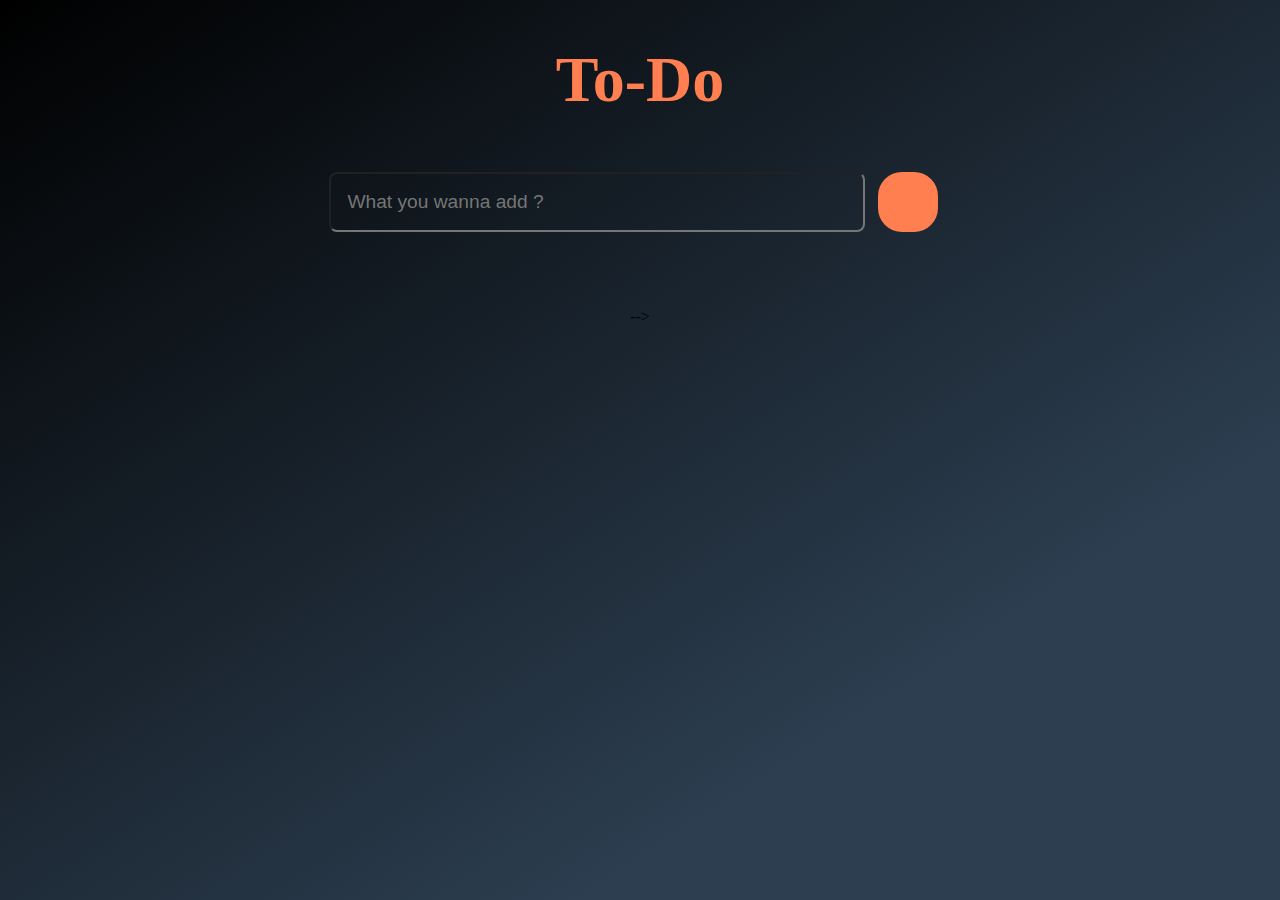
==== index.html @ 1f75a792 "Rename to-do-list.html to index.html" ====
<!DOCTYPE html>
    <head>
        <title>Your Basic ToDo List</title>
        <meta name="viewport" content="width=device-width, initial-scale=1">
        <link rel="stylesheet" href="https://use.fontawesome.com/releases/v5.7.1/css/all.css" integrity="sha384-fnmOCqbTlWIlj8LyTjo7mOUStjsKC4pOpQbqyi7RrhN7udi9RwhKkMHpvLbHG9Sr" crossorigin="anonymous">
        <link rel="stylesheet" href="todo-style.css">
    </head>
    <body>
        <h1 class="main-heading">To-Do </h1>
        <!-- Container for input holder that adds to the list on pressing the add button  -->

        <div class="to-do-input-container">
            <!-- input for what you want to add -->
            <input class="user-input" type="text" placeholder="What you wanna add ?">
            <button class = "add-task"><i class="fas fa-plus"></i></button>
        </div>
        <div class="task-container">
            <!-- <div class="tasks">
                <input type="checkbox" class="task-check">
                <input type="text" class="task-input" disabled>
                <button class="edit-task"><i class="fas fa-edit"></i></button>
                <button class="delete-task"><i class="far fa-trash-alt"></i></button>
            </div> -->
            <!-- <div class="tasks">
                <input type="text" class="task-input" disabled>
                <button class="edit-task"><i class="fas fa-edit"></i></button>
                <button class="delete-task"><i class="far fa-trash-alt"></i></button>
            </div> --> -->
            <!-- Firstly i styled these containers and then added them by javascrript -->
        </div>



        
        <script src="script.js"></script>
    </body>
</html>
---- todo-style.css ----
body{
    height: 100%;
    background-image: linear-gradient(147deg, #000000 0%, #2c3e50 74%);
    background-attachment: fixed;
}
.main-heading{
    color: coral;
    text-align: center;
    font-size: 4rem;
    font-family: cursive;
}
.to-do-input-container{
    display: flex;
    justify-content: center;
    align-items: center;
    text-align: center;
}
.user-input{
    width: 500px;
    height: 40px;
    outline: none;
    border-radius: 0.5rem;
    padding: 0.5rem 1rem;
    background-color: inherit;
    color: #fff;
    font-size: larger;
}
/* add task button */
.add-task{
    background-color: coral;
    height: 60px;
    width: 60px;
    border-radius: 1.5rem;
    outline: none;
    border:none;
    margin: 1%;
    cursor: pointer;
}
.add-task:hover{
    background-color: rgb(20, 22, 17);
    color: #fff;
}


.task-container{
    display: flex;
    flex-direction: column;
    justify-content: center;
    align-items: center;
    text-align: center;
    margin: 5% auto;
}

.tasks{
    margin:0.5rem;
    
}
.task-input{
    background-color: inherit;
    outline: none;
    border: 2px solid coral;
    border-radius: 3rem;
    width: 400px;
    padding: 0.5rem 1rem;
    font-size: 1rem;
    color: #fff;
    
}

.edit-task, .delete-task{
    height: 30px;
    width: 70px;
    background-color: coral;
    font-size: large;
    border-radius: 2rem;
    border: none;
    outline: none;
    margin-left:0.5rem;
    cursor: pointer;
    color: #dbffb8;
    
}
.edit-task:hover{
    color: black;
    background-color: burlywood;
}
.delete-task:hover{
    color: #ff0000;
    background-color: #000000;
}

.task-check {
    zoom: 2;
    position: relative;
    top: 0.30rem;

}
input[type=checkbox]:checked + .task-input {
    
    background-image: linear-gradient(315deg, #0d0a0b 0%, #009fc2 74%);
    color: cornsilk;
    border-radius: 0.8rem;
}
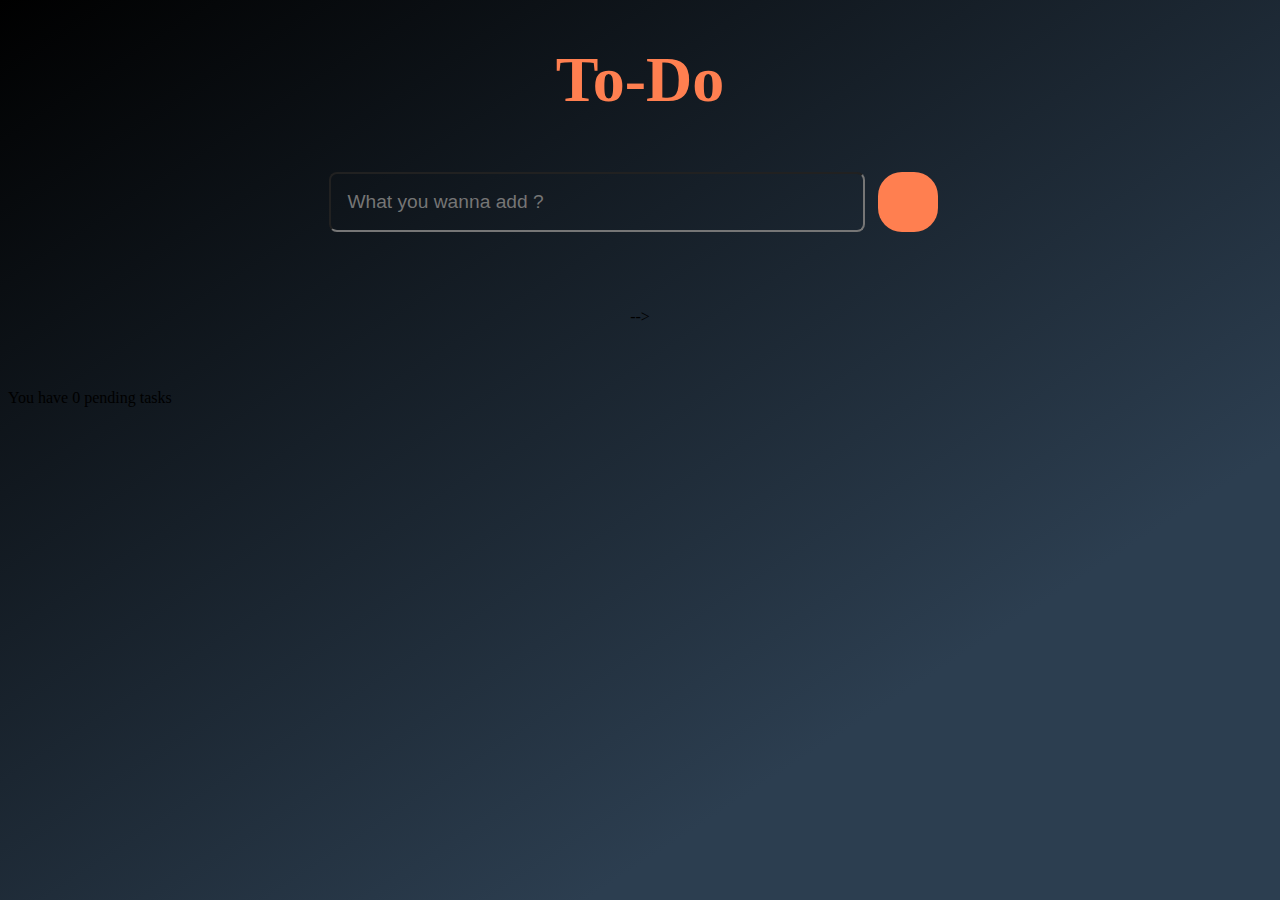
==== commit 5e9159e9: "Update index.html" ====
--- a/index.html
+++ b/index.html
@@ -28,6 +28,7 @@
             </div> --> -->
             <!-- Firstly i styled these containers and then added them by javascrript -->
         </div>
+        <p id="counter"> You have 0 pending tasks</p>
 
 
 
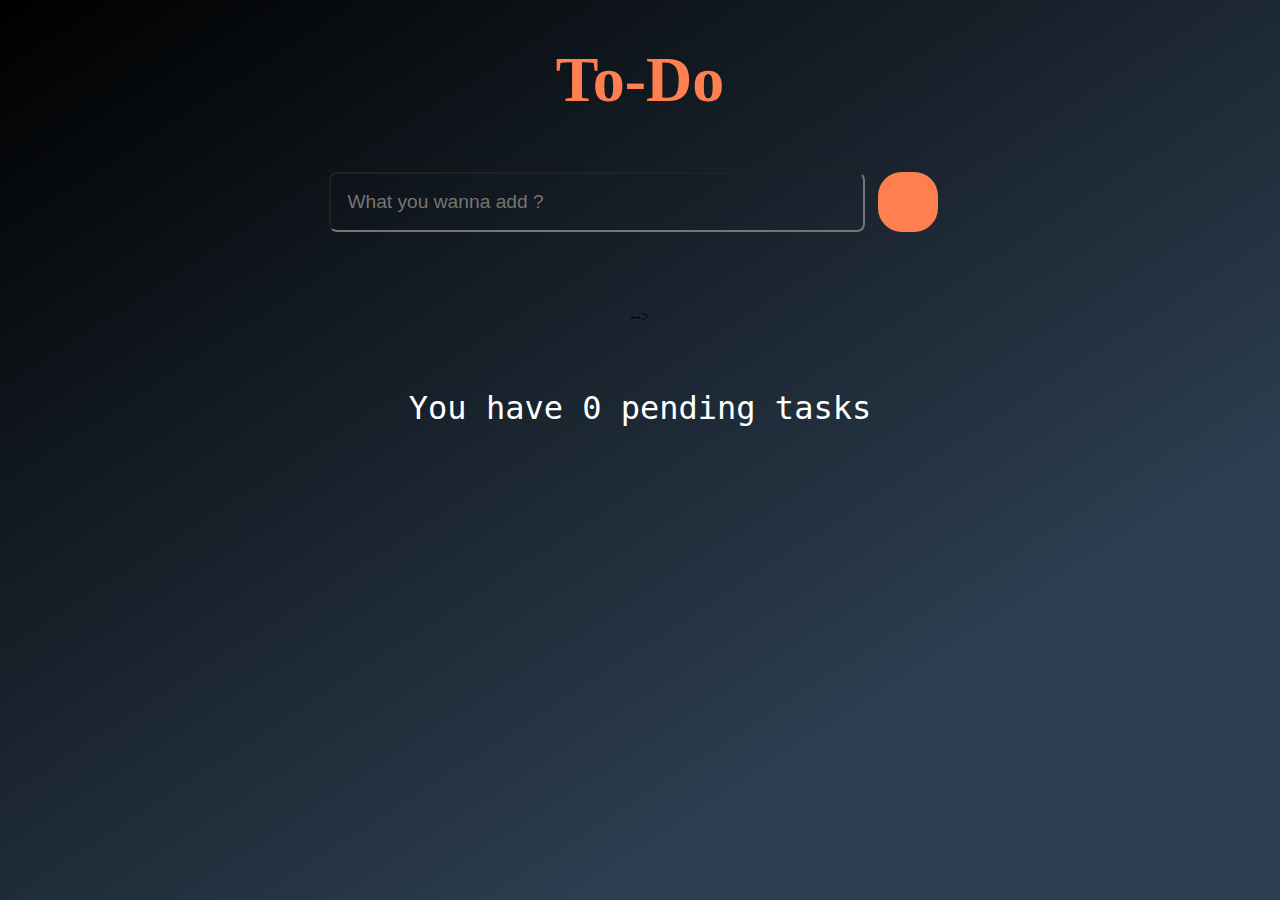
==== commit 8176ef43: "Update index.html" ====
--- a/index.html
+++ b/index.html
@@ -14,6 +14,7 @@
             <input class="user-input" type="text" placeholder="What you wanna add ?">
             <button class = "add-task"><i class="fas fa-plus"></i></button>
         </div>
+        
         <div class="task-container">
             <!-- <div class="tasks">
                 <input type="checkbox" class="task-check">
--- a/todo-style.css
+++ b/todo-style.css
@@ -100,4 +100,11 @@
     background-image: linear-gradient(315deg, #0d0a0b 0%, #009fc2 74%);
     color: cornsilk;
     border-radius: 0.8rem;
-}+}
+
+#counter{
+    text-align: center;
+    font-size: 2rem;
+    color: #fff;
+    font-family: monospace ;
+}
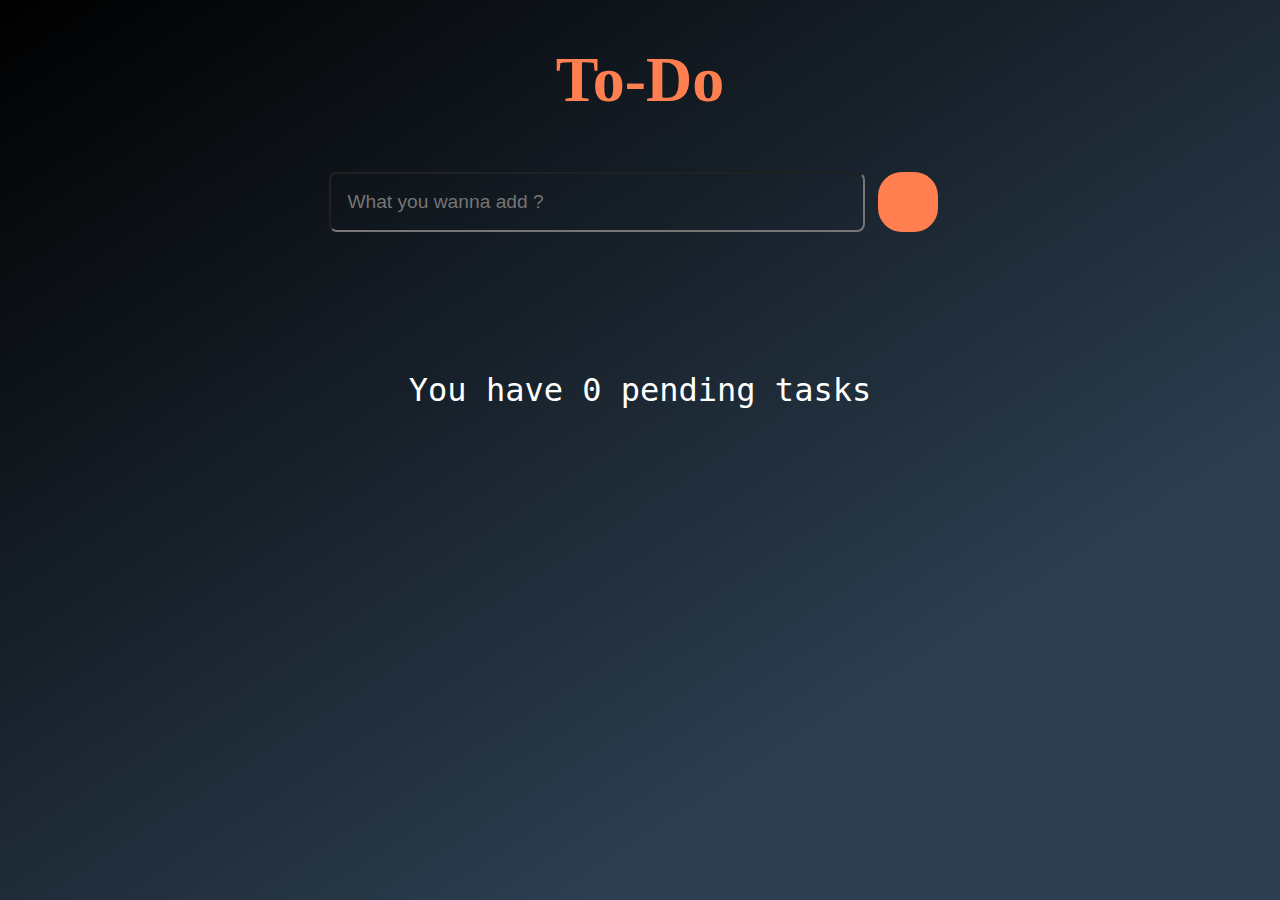
==== commit e85de90b: "Update index.html" ====
--- a/index.html
+++ b/index.html
@@ -26,7 +26,7 @@
                 <input type="text" class="task-input" disabled>
                 <button class="edit-task"><i class="fas fa-edit"></i></button>
                 <button class="delete-task"><i class="far fa-trash-alt"></i></button>
-            </div> --> -->
+            </div> -->
             <!-- Firstly i styled these containers and then added them by javascrript -->
         </div>
         <p id="counter"> You have 0 pending tasks</p>
--- a/todo-style.css
+++ b/todo-style.css
@@ -43,6 +43,7 @@
 
 
 .task-container{
+    width: 80%;
     display: flex;
     flex-direction: column;
     justify-content: center;
@@ -56,6 +57,7 @@
     
 }
 .task-input{
+    width:40%;
     background-color: inherit;
     outline: none;
     border: 2px solid coral;
@@ -96,10 +98,9 @@
 
 }
 input[type=checkbox]:checked + .task-input {
-    
-    background-image: linear-gradient(315deg, #0d0a0b 0%, #009fc2 74%);
-    color: cornsilk;
-    border-radius: 0.8rem;
+        
+    text-decoration: line-through;
+    font-style: italic;
 }
 
 #counter{
